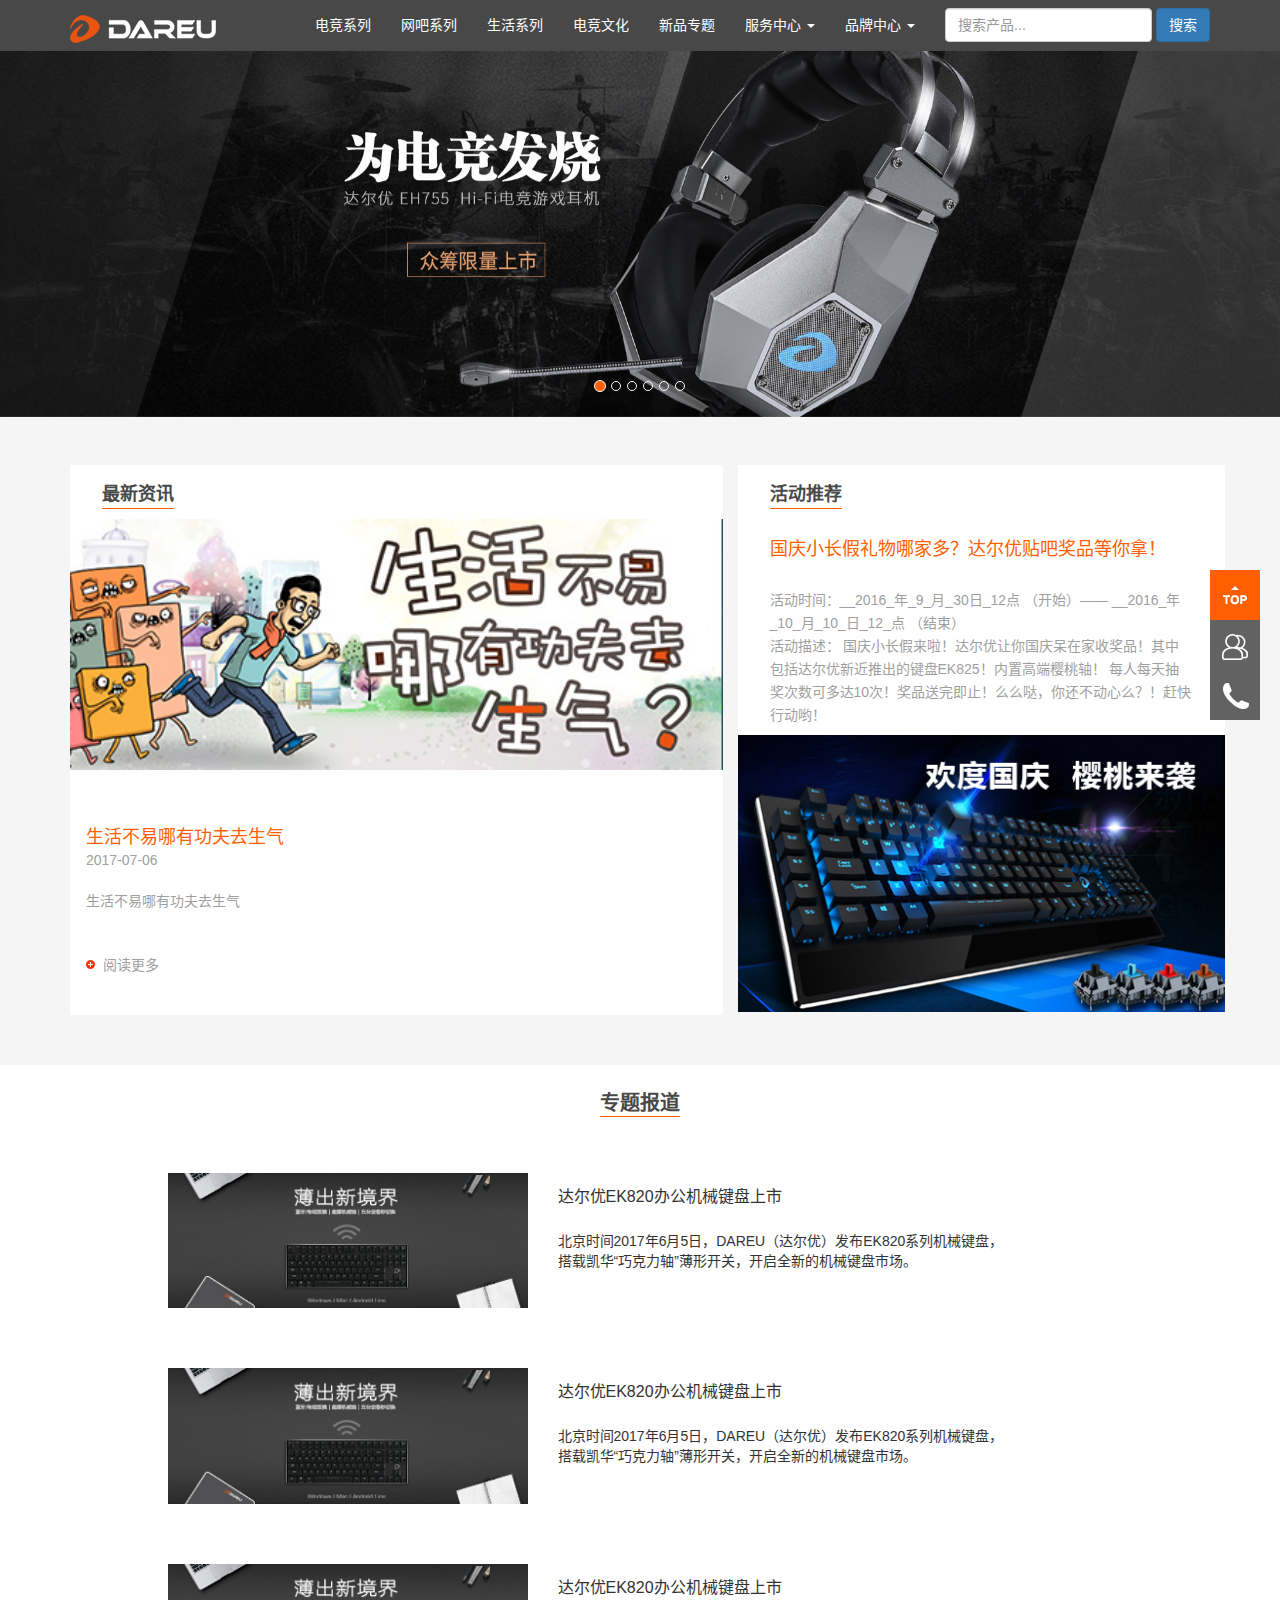
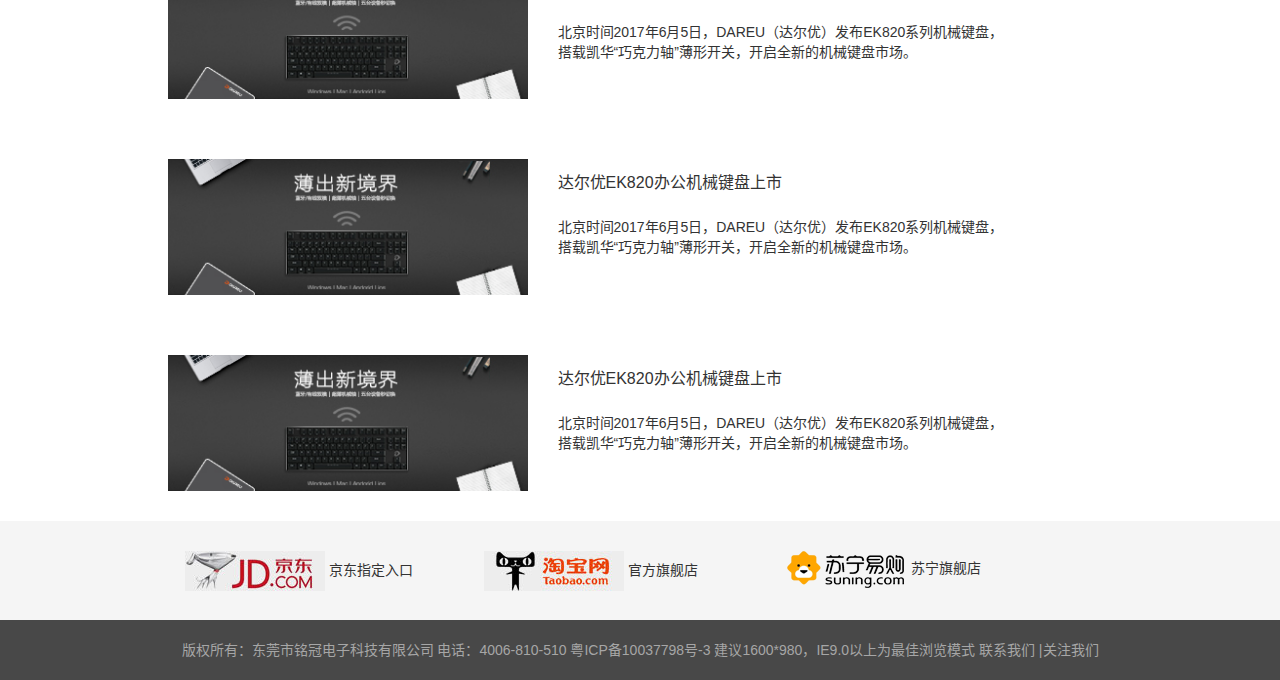
==== mouse_index.html @ f62bf2de "添加项目" ====
<!--声明文档类型-->
<!DOCTYPE html>
<!--1.指定 lang语言 基础-->
<html lang="zh-cn">
<head>
    <!--支持编码格式-->
    <meta charset="UTF-8">
    <!--keywords关键字，description描述内容，写在content里写-->
    <meta name="Keywords" content="">
    <meta name="Description" content="">
    <!--2.指定视口声明，viewport视口,内容=宽度与设备宽度一致，初始，缩放倍率为1，用户-缩放，不允许-->
    <meta name="viewport" content="width=device-width,initial-scale=1,user-scalable=no"/>
    <!-- 3.指定 跨IE 浏览器 最高的兼容性（内核渲染页面）-->
    <meta http-equiv="x-ua-compatible" content="IE=edge"/>
    <title></title>
    <!-- 4.引入bootstrap.css文件-->
    <!--连接 相应的样式表 类型css文本 链接地址-->
    <link rel="stylesheet" href="css/bootstrap.min.css"/>
    <link rel="stylesheet" href="css/mouse_index.css"/>
    <!--5、引入两个 兼容性 js文件-->
    <!--[if lt IE 9]>
    <script src="js/html5shiv.min.js"></script>
    <script src="js/respond.min.js"></script>
    <![endif]-->
</head>
<body>
<!--1.导航条-->
<nav id="nav" class="navbar navbar-fixed-top">
    <div class="container">
        <div class="navbar-header">
            <a href="#" class="navbar-brand"><img src="imgs/logo.png" alt="logo加载失败"/></a>
            <button id="btn-menu" type="button" class="navbar-toggle" data-toggle="collapse" data-target="#myCollapse">
                <span class="icon-bar"></span>
                <span class="icon-bar"></span>
                <span class="icon-bar"></span>
            </button>
        </div>
        <!-- -->
        <div class="navbar-collapse collapse" id="myCollapse">
            <form class="navbar-form navbar-right hidden-sm" role="search">
                <div class="form-group">
                    <input type="text" class="form-control" placeholder="搜索产品...">
                </div>
                <button type="submit" class="btn btn-primary">搜索</button>
            </form>
            <!-- 导航列表-->
            <ul class="nav navbar-nav navbar-right">
                <li>
                    <a href="">电竞系列</a>
                </li>
                <li>
                    <a href="cybercafe.html">网吧系列</a>
                </li>
                <li>
                    <a href="">生活系列</a>
                </li>
                <li>
                    <a href="">电竞文化</a>
                </li>
                <li>
                    <a href="">新品专题</a>
                </li>
                <li class="drop-down hidden-sm">
                    <a href="">服务中心
                        <span class="caret"></span>
                    </a>
                    <ul class="menu-lists">
                        <li>
                            <a href="">售后中心</a>
                        </li>
                        <li>
                            <a href="">下载中心</a>
                        </li>
                        <li>
                            <a href="">常见问题</a>
                        </li>
                        <li>
                            <a href="">活动中心</a>
                        </li>
                    </ul>
                </li>
                <li class="drop-down">
                    <a href="">品牌中心
                        <span class="caret"></span>
                    </a>
                    <ul class="menu-lists">
                        <li>
                            <a href="">关于达尔优</a>
                        </li>
                        <li>
                            <a href="">新闻中心</a>
                        </li>
                        <li>
                            <a href="">联系我们</a>
                        </li>
                        <li>
                            <a href="">新闻中心</a>
                        </li>
                        <li>
                            <a href="">品牌升级声明</a>
                        </li>
                    </ul>
                </li>
            </ul>
        </div>
    </div>
</nav>
<div style="height: 50px" class="visible-md-*"></div>
<!--2.轮播-->
<div class="container-fluid" style="padding: 0">
    <div id="mySlider" class="carousel slide" data-ride="carousel" data-interval="3000">
        <div class="carousel-inner">
            <div class="item active">
                <a href=""><img src="imgs/slider/slider01.jpg"></a>
            </div>
            <div class="item">
                <a href=""><img src="imgs/slider/slider02.jpg"></a>
            </div>
            <div class="item">
                <a href=""><img src="imgs/slider/slider03.jpg"></a>
            </div>
            <div class="item">
                <a href=""><img src="imgs/slider/slider04.jpg"></a>
            </div>
            <div class="item">
                <a href=""> <img src="imgs/slider/slider05.jpg"></a>
            </div>
            <div class="item">
                <a href=""><img src="imgs/slider/slider06.jpg"></a>
            </div>

        </div>
        <!-- 左 / 右 方向按钮 -->
        <a href="#mySlider" class="carousel-control left slider_prev" data-slide="prev">
            <span class="glyphicon glyphicon-menu-left"></span>
        </a>
        <a href="#mySlider" class="carousel-control right slider_next" data-slide="next">
            <span class="glyphicon glyphicon-menu-right"></span>
        </a>
        <!--导航小圆点-->
        <ul class="carousel-indicators">
            <li data-target="#mySlider" data-slide-to="0" class="active"></li>
            <li data-target="#mySlider" data-slide-to="1"></li>
            <li data-target="#mySlider" data-slide-to="2"></li>
            <li data-target="#mySlider" data-slide-to="3"></li>
            <li data-target="#mySlider" data-slide-to="4"></li>
            <li data-target="#mySlider" data-slide-to="5"></li>
        </ul>
    </div>
</div>
<!--3.主体内容-->
<div id="content-box" class="container">
    <div class="row">
        <div class="col-md-7 col-xs-12" style="margin-bottom: 50px">
            <div style="background-color:#fff;">
                <div class="latest-news">
                    <h4><a href="#">最新资讯</a></h4>
                </div>
                <div class="latest-news-slider">
                    <img src="imgs/sq%20fm.jpg" width="100%" alt=""/>
                </div>
                <div class="latest-news-reading">
                    <p class="n_title"><a href="#">生活不易哪有功夫去生气</a></p>
                    <p class="n_time">2017-07-06</p>
                    <p class="n_text">生活不易哪有功夫去生气</p>
                    <p class="n_more"><a href="#"><span></span>阅读更多</a></p>
                </div>
            </div>
        </div>
        <div class="col-md-5 col-xs-12" style="background-color:#fff;padding: 0">
            <div class="act-rec">
                <h4><a href="#">活动推荐</a></h4>
            </div>
            <div class="activity">
                <div class="activity-title">
                    <a href="#">国庆小长假礼物哪家多？达尔优贴吧奖品等你拿！</a>
                </div>
                <div class="activity-content">
                    活动时间：__2016_年_9_月_30日_12点 （开始）—— __2016_年_10_月_10_日_12_点 （结束）<br>
                    活动描述： 国庆小长假来啦！达尔优让你国庆呆在家收奖品！其中包括达尔优新近推出的键盘EK825！内置高端樱桃轴！
                    每人每天抽奖次数可多达10次！奖品送完即止！么么哒，你还不动心么？！赶快行动哟！
                </div>
                <div class="activity-img">
                    <img src="imgs/2016930.jpg" style="width:100% " alt=""/>
                </div>
            </div>

        </div>
    </div>
</div>

<div class="container-fluid" style="background-color: #fff">
    <div class="row">
        <div class="col-xs-12 special-report">
            <h4><a href="#">专题报道</a></h4>
        </div>
    </div>
</div>
    <div class="report-content">
        <div class="container">
            <div class="row">
                <div class="col-md-4 col-md-offset-1 col-sm-6 col-xs-12 report-img">
                    <img src="imgs/EK820小图.jpg" alt=""/>
                </div>
                <div class="col-md-5 col-sm-6 col-xs-12">
                    <div class="special-content">
                        <p class="spe-p1">
                            达尔优EK820办公机械键盘上市
                        </p>
                        <p class="spe-p2">
                            北京时间2017年6月5日，DAREU（达尔优）发布EK820系列机械键盘，搭载凯华“巧克力轴”薄形开关，开启全新的机械键盘市场。
                        </p>
                    </div>
                </div>
                <div class="col-md-2 hidden-xs">
                    <p class="rec-left"> </p>
                </div>
            </div>
        </div>
    </div>
<div class="report-content">
    <div class="container">
        <div class="row">
            <div class="col-md-4 col-md-offset-1 col-sm-6 col-xs-12 report-img">
                <img src="imgs/EK820小图.jpg" alt=""/>
            </div>
            <div class="col-md-5 col-sm-6 col-xs-12">
                <div class="special-content">
                    <p class="spe-p1">
                        达尔优EK820办公机械键盘上市
                    </p>
                    <p class="spe-p2">
                        北京时间2017年6月5日，DAREU（达尔优）发布EK820系列机械键盘，搭载凯华“巧克力轴”薄形开关，开启全新的机械键盘市场。
                    </p>
                </div>
            </div>
            <div class="col-md-2 hidden-xs">
                <p class="rec-left"> </p>
            </div>
        </div>
    </div>
</div>
<div class="report-content">
    <div class="container">
        <div class="row">
            <div class="col-md-4 col-md-offset-1 col-sm-6 col-xs-12 report-img">
                <img src="imgs/EK820小图.jpg" alt=""/>
            </div>
            <div class="col-md-5 col-sm-6 col-xs-12">
                <div class="special-content">
                    <p class="spe-p1">
                        达尔优EK820办公机械键盘上市
                    </p>
                    <p class="spe-p2">
                        北京时间2017年6月5日，DAREU（达尔优）发布EK820系列机械键盘，搭载凯华“巧克力轴”薄形开关，开启全新的机械键盘市场。
                    </p>
                </div>
            </div>
            <div class="col-md-2 hidden-xs">
                <p class="rec-left"> </p>
            </div>
        </div>
    </div>
</div>
<div class="report-content">
    <div class="container">
        <div class="row">
            <div class="col-md-4 col-md-offset-1 col-sm-6 col-xs-12 report-img">
                <img src="imgs/EK820小图.jpg" alt=""/>
            </div>
            <div class="col-md-5 col-sm-6 col-xs-12">
                <div class="special-content">
                    <p class="spe-p1">
                        达尔优EK820办公机械键盘上市
                    </p>
                    <p class="spe-p2">
                        北京时间2017年6月5日，DAREU（达尔优）发布EK820系列机械键盘，搭载凯华“巧克力轴”薄形开关，开启全新的机械键盘市场。
                    </p>
                </div>
            </div>
            <div class="col-md-2 hidden-xs">
                <p class="rec-left"> </p>
            </div>
        </div>
    </div>
</div>
<div class="report-content">
    <div class="container">
        <div class="row">
            <div class="col-md-4 col-md-offset-1 col-sm-6 col-xs-12 report-img">
                <img src="imgs/EK820小图.jpg" alt=""/>
            </div>
            <div class="col-md-5 col-sm-6 col-xs-12">
                <div class="special-content">
                    <p class="spe-p1">
                        达尔优EK820办公机械键盘上市
                    </p>
                    <p class="spe-p2">
                        北京时间2017年6月5日，DAREU（达尔优）发布EK820系列机械键盘，搭载凯华“巧克力轴”薄形开关，开启全新的机械键盘市场。
                    </p>
                </div>
            </div>
            <div class="col-md-2 hidden-xs">
                <p class="rec-left"> </p>
            </div>
        </div>
    </div>
</div>
<div class="container">
    <div class="row shopping-pla" style="height: 99px">
        <div class="col-md-3  col-md-offset-1 col-xs-12 jd">
            <img src="imgs/footerimga.jpg" alt=""/>
            京东指定入口
        </div>
        <div class="col-md-3  col-xs-12 tm">
            <img src="imgs/footerimg.jpg" alt=""/>
            官方旗舰店
        </div>
        <div class="col-md-3 col-xs-12 sn">
            <img src="imgs/footerimg.png" alt=""/>
            苏宁旗舰店
        </div>
    </div>
</div>
<!--4.底部-->
<div id="footer">
    <div  class="container">
        <span>
            版权所有：东莞市铭冠电子科技有限公司 电话：4006-810-510 <a href="">粤ICP备10037798号-3</a>&nbsp;建议1600*980，IE9.0以上为最佳浏览模式
            <a href="#">联系我们 </a>|<a href="#">关注我们</a>
        </span>
    </div>
</div>
<!--右侧定位-->
<div class="right-affix hidden-sm hidden-xs">
   <div class="top">
       <a href="#"></a>
   </div>
    <div class="zixun">
        <a href="#"></a>
    </div>
    <div class="phone">
        <a href="#"></a>
        <span>电话：400-810-510</span>
    </div>
</div>
<!--6、引入 两个JS插件文件-->
<script src="js/jquery-1.11.3.js"></script>
<script src="js/bootstrap.js"></script>

</body>
</html>
---- css/mouse_index.css ----
body,ol,ul,h1,h2,h3,h4,h5,h6{
    margin:0;padding:0 ;
    list-style-type :none ;
}
a{
    /*color:#07111b;*/
    /*文本修饰(线条)*/
    color: #484848;
    text-decoration:none;
}
a:hover{
    text-decoration:none;
}
.lf{float:left;}
.rt{float:right;}
/*清除浮动*/
/*.clear{clear:both;}*/
body{
    background-color:#f5f5f5 ;
}
.clear:after {
    content:' ';
    display:table;
    clear: both;
}
#nav{
    border-radius:0;
    background-color: #484848;
    margin-bottom: 0;
}
/*nav手机显示时的按钮状态*/
#btn-menu{
    border-color: #fff;
}
#btn-menu span{
    background-color: #ffffff;
}
#nav ul>li>a{
    color : #fff;
}
#nav ul>li:hover>a{
    /*color : #484848;*/
    background-color: #FF5F00;
}
.drop-down{
    width: 100px;
    position: relative;
}
.menu-lists{
    width: 150px;
    height: 0;
    overflow: hidden;
    position:absolute;
    top: 50px;
    left: -25px;
    background-color: #484848;
    text-align: center;
    transition: all .3s linear;
}
.menu-lists>li>a{
    display: block;
    width: 150px;
    height:40px;
    line-height: 40px;
}
.drop-down:hover .menu-lists{
    height: 160px;
}
.slider_prev,.slider_next{
    display: none;
}
#mySlider:hover .slider_prev{
    display: block;
}
#mySlider:hover .slider_next{
    display: block;
}
.slider_prev:hover>span,.slider_next:hover>span{
color: #FF5F00;
}
.slider_prev>span,.slider_next>span{
   top: 40%;
}

/**/
#content-box{
    margin-top: 48px;
    text-decoration:none;
}
.latest-news,.act-rec{
    margin-left: 32px;
    padding-bottom: 10px;
    padding-top:20px;
}
.latest-news>h4>a,.act-rec>h4>a,.special-report>h4>a{
    display:inline-block;
    border-bottom: 1px solid #FF5F00;
    font-weight: bold;
    color: #484848;
    text-decoration:none;
    padding-bottom: 3px;
}
.latest-news>h4>a:hover,.act-rec>h4>a:hover,.special-report>h4>a:hover{
    color: #FF5F00;
}
.latest-news-slider{
    margin-bottom: 55px;
}
/*.latest-news-slide>img{*/
    /*width: 100%;*/
/*}*/
.latest-news-reading>p{
    margin-bottom: 0;
}
.latest-news-reading p{
    height: 25px;
}
.latest-news-reading{
    padding: 0 16px 35px 16px;
}
.latest-news-reading>.n_title>a{
    color: #FF5F00;
    font-size: 18px;
}
.latest-news-reading>.n_time,.latest-news-reading>.n_text{
    /*font-size: 8px;*/
    color: #9f9f9f;
}
.latest-news-reading>.n_text{
    padding-top: 16px;
    height: 48px;
    overflow:hidden;
    margin-bottom: 32px;
}
.latest-news-reading>.n_more span{
    display: inline-block;
    width: 9px;
    height: 16px;
    margin-bottom: -6px;
    line-height: 16px;
    margin-right: 8px;
    background: url("../imgs/more.png") no-repeat;
}
.latest-news-reading>.n_more a {
    color: #9f9f9f;
}
.latest-news-reading>.n_more a:hover{
   color:  #FF5F00;
}
.activity-title{
    padding-left: 32px;
    padding-right: 32px;
    height: 70px;
    padding-top: 18px;

    /*line-height: 60px;*/
}
.activity-title>a{
    display: block;
    font-size: 18px;
    color: #FF5F00;

}
.activity-content{
    /*font-size: 12px;*/
    line-height: 23px;
    color: #9f9f9f;;
    height: 146px;
    padding-left: 32px;
    padding-right: 32px;
}
.report-content>div{
    padding-top: 30px;
    padding-bottom: 30px
}
.report-img{
    text-align: center
}
.report-img>img{
    width: 100%;
}
.special-report{
    text-align: center;
    height: 78px;
    background-color:#fff ;
}
.special-report>h4{
    vertical-align: middle;
    line-height: 78px;
}
.special-report>h4>a{
    font-size: 20px;
    line-height: 20px;
}
.special-content{
    /*width: 539px;*/
}
.special-content>.spe-p1{
    font-size: 16px;
    height: 48px;
    line-height: 48px;
    font-weight:400;
}
.special-content>.spe-p2{
    height: 40px;
}
.rec-left{
    display: none;
    margin-top: 50px;
    width: 40px;
    height: 40px;
    background: url("../imgs/left.png");
}
.report-content{
    background-color: #fff;
}
.report-content:hover{
      color: #fff;
      background-color: #FF5F00;
}
.report-content:hover .rec-left{
    display: block;
}
.shopping-pla .jd,.shopping-pla .tm,.shopping-pla .sn{
     padding-top: 30px;
 }
.shopping-pla .jd{
    text-align: center;
}
.shopping-pla .tm{
    text-align: center;
}
.shopping-pla .sn{
    text-align: center;
}
#footer{
    background-color:#484848; ;
}
#footer span{
    color: #a6a6a6;
    padding: 20px 0;
    display: block;
    text-align: center;
    font-size: 14px;
}
#footer a{
    color: #a6a6a6;
}

/*右侧滚动监听*/
.right-affix{
    position: fixed;
    right: 20px;
    bottom: 20%;
}
.right-affix a{
    display: block;
    width: 50px;
    height: 50px;
}
.right-affix>.top>a{
    background: url("../imgs/top.jpg") no-repeat;
}
.right-affix>.zixun>a{
    background: url("../imgs/topc.jpg") no-repeat;
}
.right-affix>.phone>a{
    background: url("../imgs/topd.jpg") no-repeat;
}
.right-affix>.phone{
    position: relative;
}
.right-affix>.phone>span{
    display: inline-block;
    color: #fff;
    background-color: #626262;
    height: 50px;
    width: 0;
    text-align: center;
    line-height: 50px;
    position: absolute;
    right: 50px;
    top:0;
    overflow: hidden;
    transition: all .3s linear;
}
.right-affix>.phone:hover>span{
    width: 150px;
}
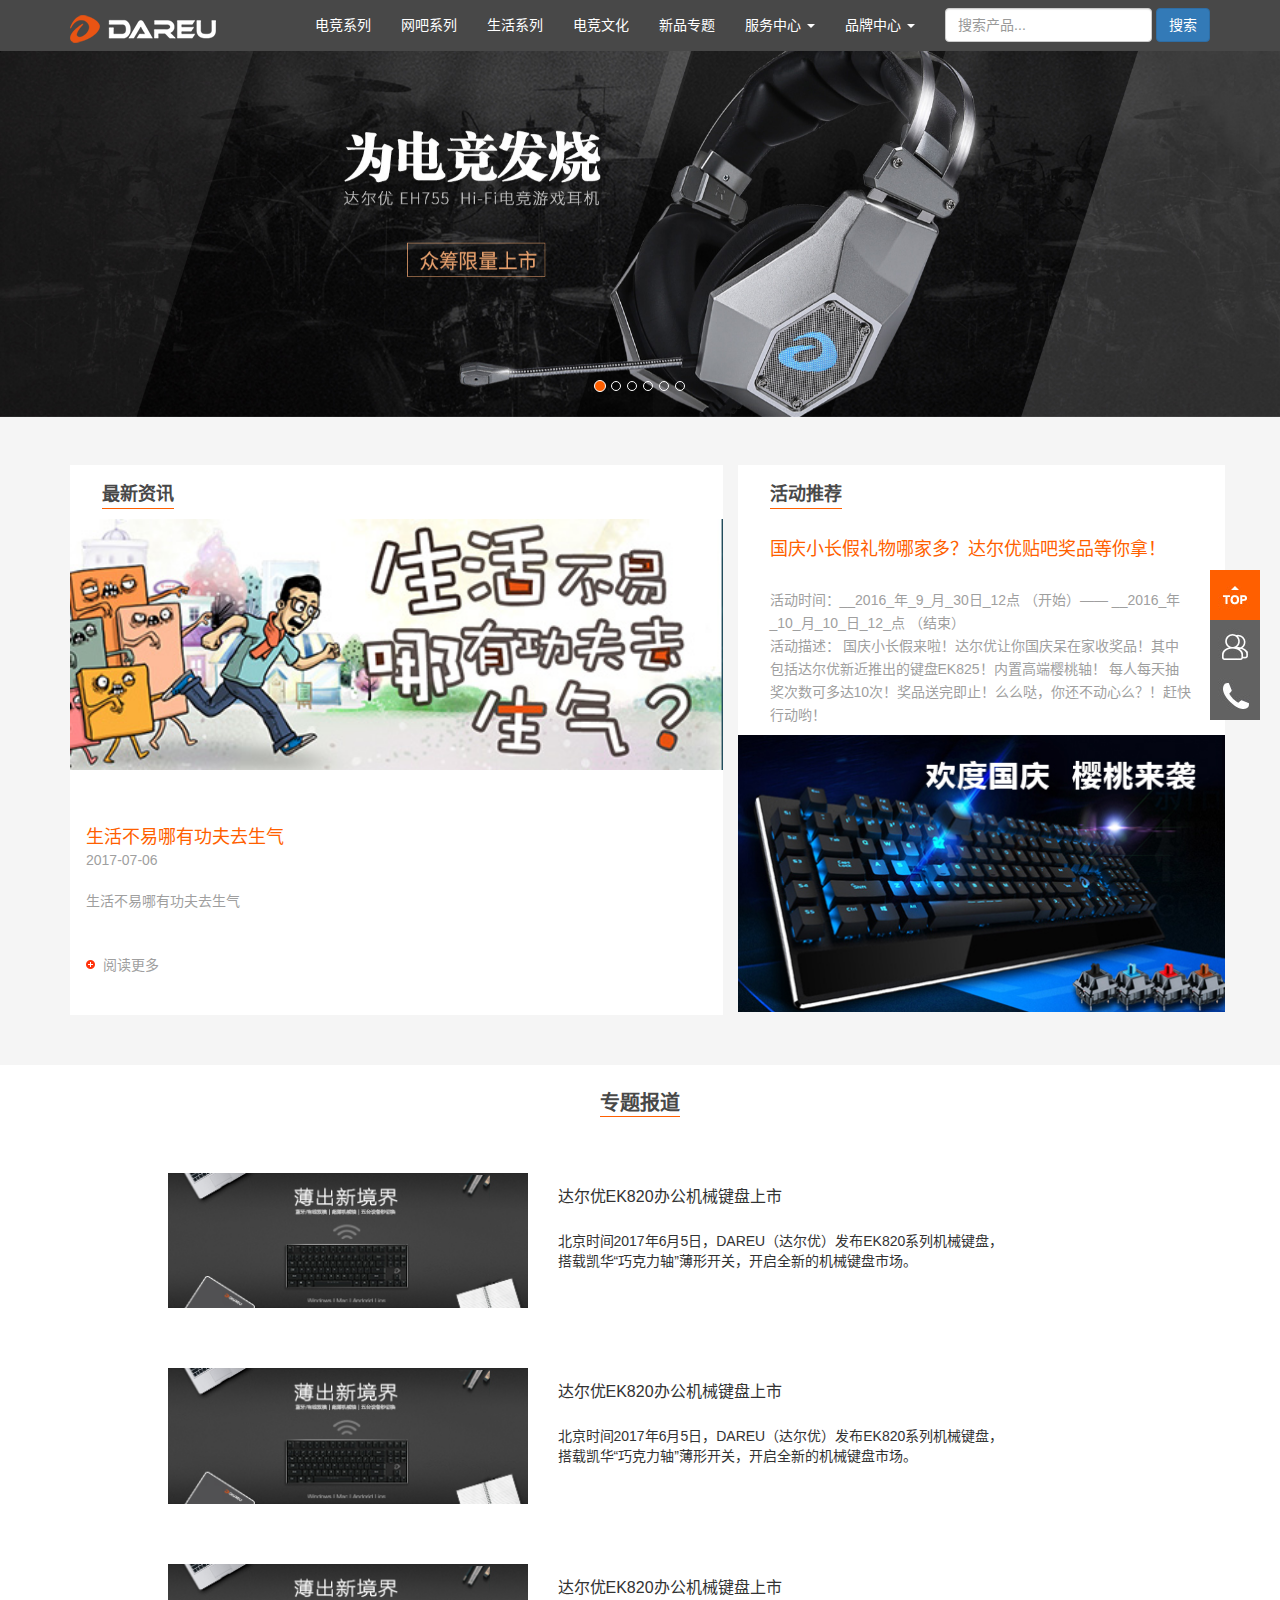
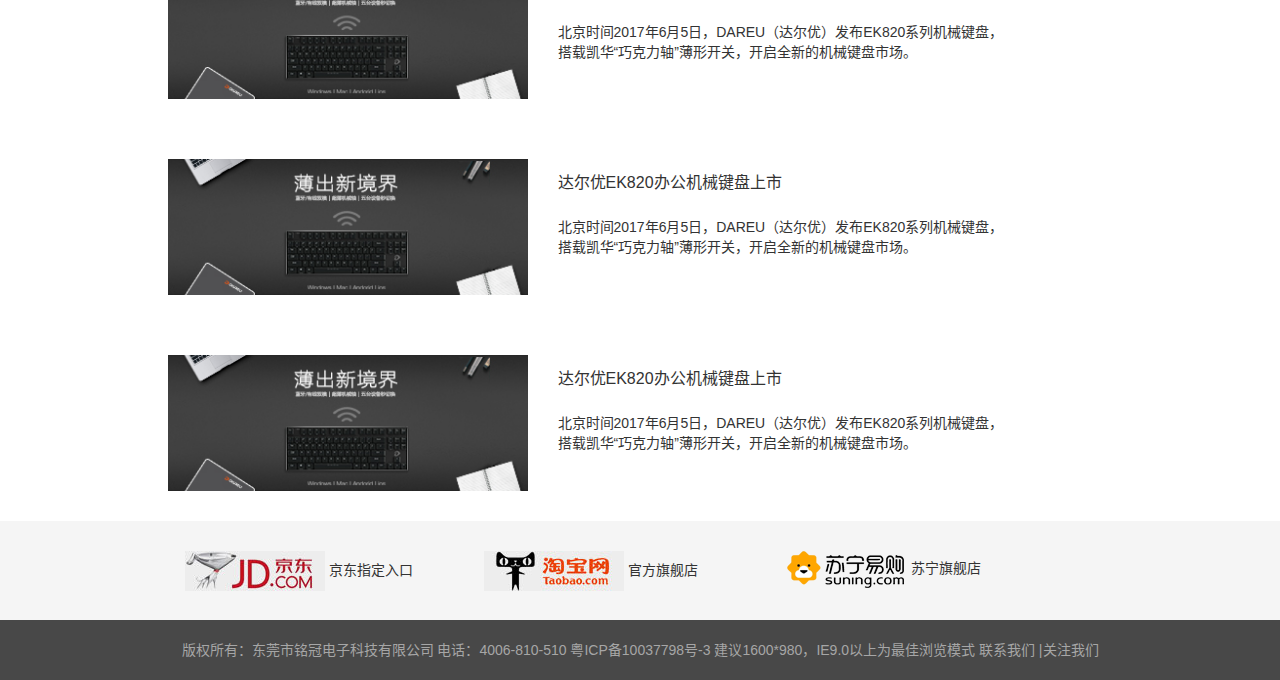
==== commit 0c6f9579: "添加新内容" ====
--- a/mouse_index.html
+++ b/mouse_index.html
@@ -80,18 +80,18 @@
                     </ul>
                 </li>
                 <li class="drop-down">
-                    <a href="">品牌中心
+                    <a href="about_darues.html">品牌中心
                         <span class="caret"></span>
                     </a>
                     <ul class="menu-lists">
                         <li>
-                            <a href="">关于达尔优</a>
+                            <a href="about_darues.html">关于达尔优</a>
                         </li>
                         <li>
                             <a href="">新闻中心</a>
                         </li>
                         <li>
-                            <a href="">联系我们</a>
+                            <a href="contact_us.html">联系我们</a>
                         </li>
                         <li>
                             <a href="">新闻中心</a>
